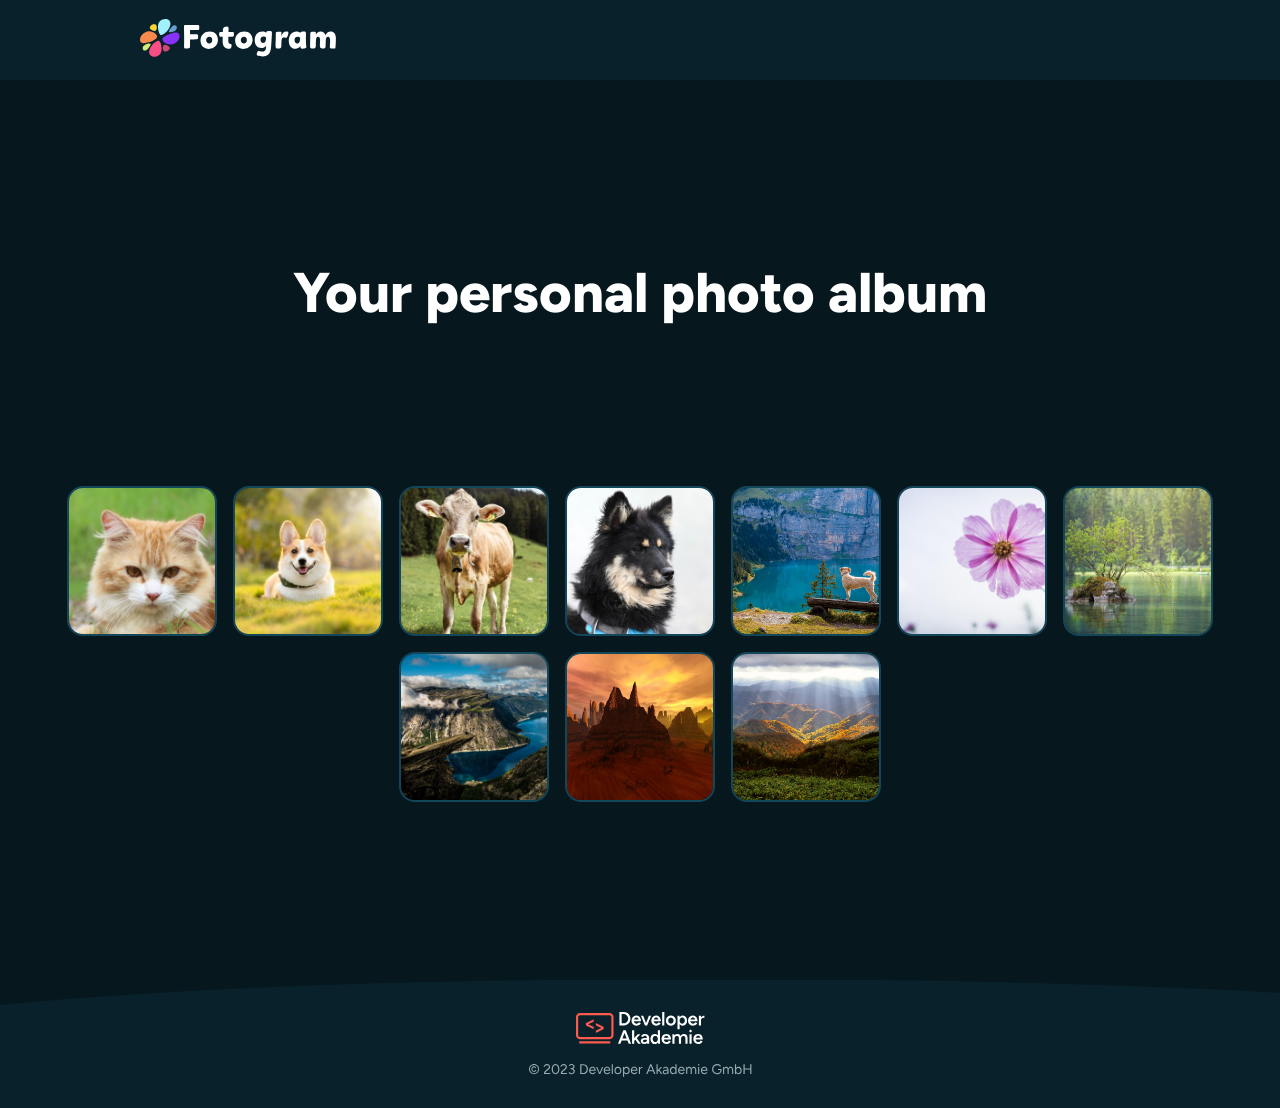
==== playground.html @ 72112ff0 "added: fotoalbum.js, playground.html, the script renders the images and the script renders the image" ====
<!doctype html>
<html lang="en">
    <head>
        <meta charset="UTF-8" />
        <meta name="viewport" content="width=device-width, initial-scale=1.0" />
        <title>Fotogram playground</title>
        <link rel="stylesheet" href="./css/style.css" />
        <link rel="stylesheet" href="./css/fonts.css" />
        <script defer src="./scripts/fotoalbum.js"></script>
    </head>

    <body onload="renderImages()">
        <!-- main header -->
        <header class="header-main">
            <section>
                <img class="header-main-icon" src="./assets/icon/icon.svg" alt="icon fotogram" />
                <img class="header-main-headline" src="./assets/icon/fotogram-header-title.svg" alt="" />
            </section>
        </header>
        <!-- main content -->
        <main>
            <article class="main-foto-container">
                <h1>Your personal photo album</h1>

                <section id="fotoContainer" class="main-foto-container-images"></section>
            </article>

            <dialog id="fotogramDialog">
                <h2>Der Titel meines Bildes. Hier: A small Island on a quiet lake</h2>
                <section id="fotogramDialogImg"></section>
                <footer>links 1/12 rechts</footer>
            </dialog>
        </main>
        <!-- main footer -->
        <footer class="footer-main">
            <section class="footer-main-copyright-container">
                <section>
                    <img src="./assets/icon/da-icon.svg" alt="Icon Developer Akademie" />
                    <img src="./assets/icon/da-text.svg" alt="Developer Akademie" />
                </section>
                <img src="./assets/icon/da-copyright-text.svg" alt="Develper Akademie Copyright" />
            </section>
        </footer>
    </body>
</html>
---- css/style.css ----
* {
    margin: 0;
    box-sizing: border-box;
    font-family: "Figtree";
}

body {
    background-color: #06171e;
    display: flex;
    flex-direction: column;
}

/* Styling for the header */

.header-main {
    background-color: #09212a;
    display: flex;
    justify-content: start;
    align-items: center;
    width: 100%;
    height: 80px;
    padding: 20px 140px;
}

.header-main-icon {
    width: 40px;
    height: auto;
}
.header-main-headline {
    height: 32px;
}

/* Styling for the main-part */

main {
    display: flex;
    color: white;
    min-height: 100dvh;
}

h1 {
    text-align: center;
    font-size: 56px;
}

.main-foto-container {
    display: flex;
    justify-content: center;
    flex-direction: column;
    gap: 160px;
    flex-wrap: wrap;
}
.main-foto-container-images {
    display: flex;
    justify-content: center;
    gap: 16px;
    flex-wrap: wrap;
}

.main-foto-container-images img {
    border: solid 2px #124658;
    border-radius: 16px;
    width: 150px;
    height: 150px;
    object-fit: cover;
}

/* Styling for the footer */

.footer-main {
    display: flex;
    justify-content: center;
    align-items: center;
    height: 128px;
    background-image: url(../assets/icon/footer-background.svg);
    background-repeat: no-repeat;
    background-size: cover;
    margin-top: auto;
}

.footer-main-copyright-container {
    display: flex;
    flex-direction: column;
    align-items: center;
    gap: 16px;
}

/* Media Queries */

@media screen and (min-width: 1440px) {
    main {
        padding: 0px max(120px, calc((50% - 720px)));
    }
    .header-main {
        padding: 0px max(120px, calc((50% - 720px)));
    }
}
---- css/fonts.css ----
/* figtree-regular - latin */
@font-face {
    font-display: swap; /* Check https://developer.mozilla.org/en-US/docs/Web/CSS/@font-face/font-display for other options. */
    font-family: "Figtree";
    font-style: normal;
    font-weight: 400;
    src: url("../assets/fonts/figtree-v9-latin-regular.woff2") format("woff2"); /* Chrome 36+, Opera 23+, Firefox 39+, Safari 12+, iOS 10+ */
}
/* figtree-800 - latin */
@font-face {
    font-display: swap; /* Check https://developer.mozilla.org/en-US/docs/Web/CSS/@font-face/font-display for other options. */
    font-family: "Figtree";
    font-style: normal;
    font-weight: 800;
    src: url("../assets/fonts/figtree-v9-latin-800.woff2") format("woff2"); /* Chrome 36+, Opera 23+, Firefox 39+, Safari 12+, iOS 10+ */
}
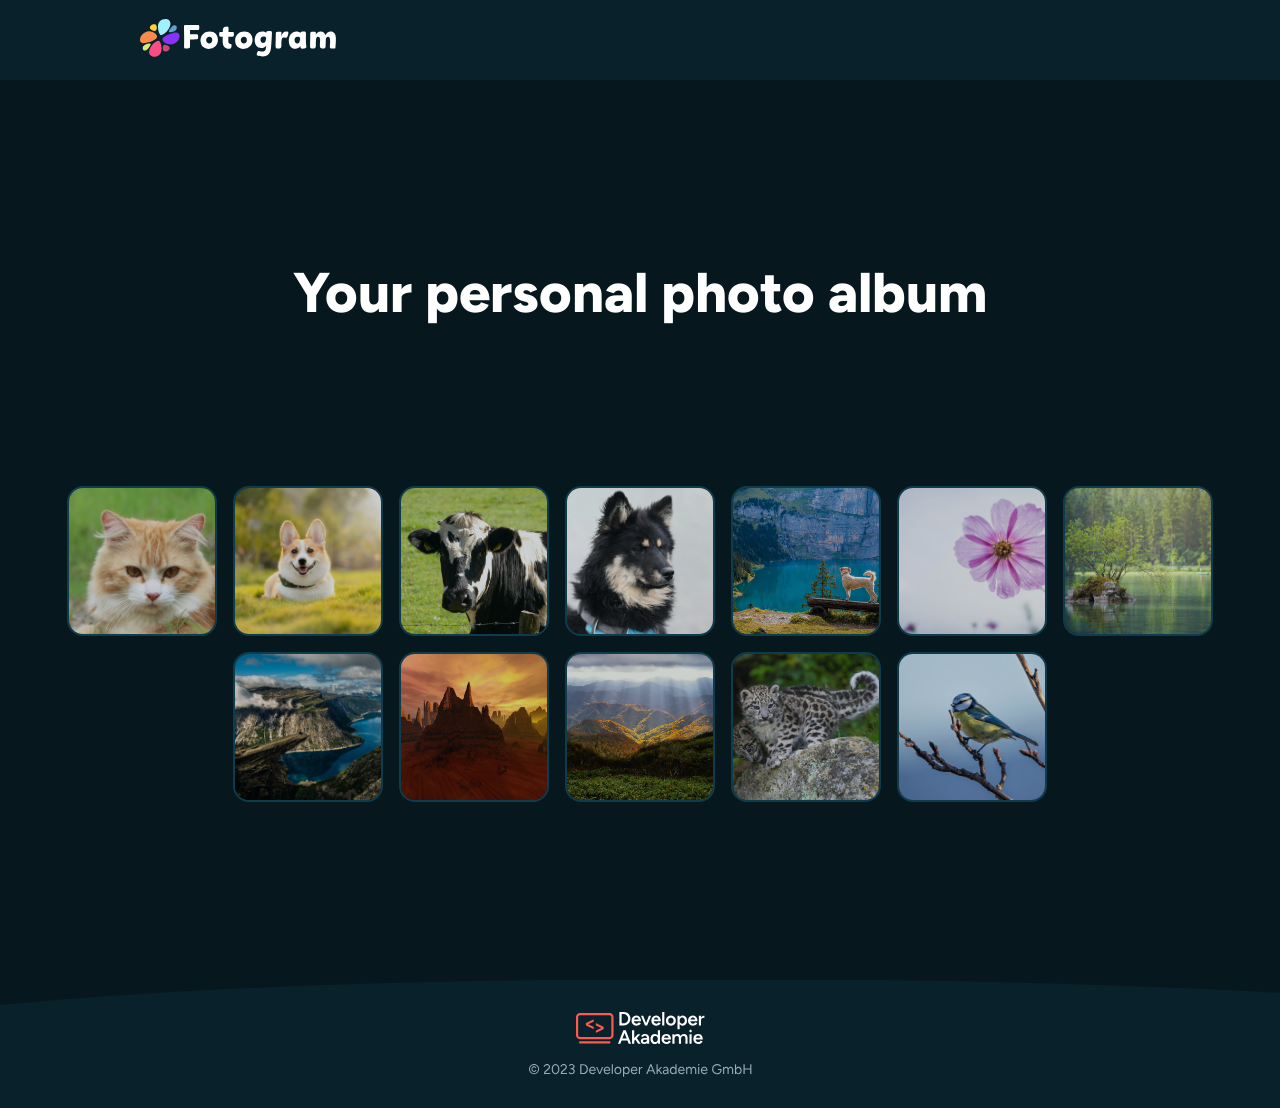
==== commit a750cc15: "added: dialog-design + title-function + hover effects" ====
--- a/playground.html
+++ b/playground.html
@@ -24,12 +24,6 @@
 
                 <section id="fotoContainer" class="main-foto-container-images"></section>
             </article>
-
-            <dialog id="fotogramDialog">
-                <h2>Der Titel meines Bildes. Hier: A small Island on a quiet lake</h2>
-                <section id="fotogramDialogImg"></section>
-                <footer>links 1/12 rechts</footer>
-            </dialog>
         </main>
         <!-- main footer -->
         <footer class="footer-main">
@@ -41,5 +35,23 @@
                 <img src="./assets/icon/da-copyright-text.svg" alt="Develper Akademie Copyright" />
             </section>
         </footer>
+        <dialog id="fotogramDialog">
+            <header>
+                <h2 id="fotogramTitle"></h2>
+                <a onclick="closeFotogram()" class="close-button" href="#">
+                    <img src="./assets/icon/close-icon.png" alt="" />
+                </a>
+            </header>
+            <section id="fotogramDialogImg"></section>
+            <footer>
+                <a href="">
+                    <img class="mirrored" src="./assets/icon/next-icon.png" alt="" />
+                </a>
+                <p id="fotogramDialogFooterP"></p>
+                <a href="">
+                    <img src="./assets/icon/next-icon.png" alt="" />
+                </a>
+            </footer>
+        </dialog>
     </body>
 </html>
--- a/css/style.css
+++ b/css/style.css
@@ -41,6 +41,7 @@
 h1 {
     text-align: center;
     font-size: 56px;
+    font-weight: 800;
 }
 
 .main-foto-container {
@@ -53,18 +54,85 @@
 .main-foto-container-images {
     display: flex;
     justify-content: center;
+    align-items: center;
     gap: 16px;
     flex-wrap: wrap;
 }
 
 .main-foto-container-images img {
+    opacity: 0.8;
     border: solid 2px #124658;
     border-radius: 16px;
     width: 150px;
     height: 150px;
     object-fit: cover;
 }
+.main-foto-container-images img:hover {
+    opacity: 1;
+    border: solid 2px #6bc1e1;
+    transition: all ease-out 100ms;
+    transform: scale(1.005);
+}
 
+.center {
+    display: flex;
+    justify-content: center;
+    align-items: center;
+}
+
+/* Styling fot the dialog */
+
+.dialog-inner-img {
+    width: 520px;
+    height: 340px;
+    object-fit: cover;
+}
+
+#fotogramDialog {
+    margin: auto;
+}
+
+#fotogramDialog:modal {
+    background-color: #09212a;
+    color: white;
+    border: none;
+    display: flex;
+    flex-direction: column;
+    justify-content: center;
+    align-items: left;
+    gap: 48px;
+    padding: 56px 64px;
+    font-size: 24px;
+    font-family: "Figtree";
+    font-weight: 700;
+    border-radius: 40px;
+}
+
+#fotogramDialog:modal header {
+    display: flex;
+    justify-content: space-between;
+    align-items: center;
+}
+
+#fotogramDialog:modal header a:hover {
+    background-image: url(../assets/icon/close-icon-hover.png);
+    background-repeat: no-repeat;
+}
+
+#fotogramDialog:modal header a:active {
+    background-image: url(../assets/icon/close-icon-while-pressing.png);
+    background-repeat: no-repeat;
+}
+
+#fotogramDialog:modal footer {
+    display: flex;
+    justify-content: center;
+    align-items: center;
+}
+
+.mirrored {
+    transform: scaleX(-1);
+}
 /* Styling for the footer */
 
 .footer-main {
--- a/css/fonts.css
+++ b/css/fonts.css
@@ -1,10 +1,18 @@
-/* figtree-regular - latin */
+/* figtree-500 - latin */
 @font-face {
     font-display: swap; /* Check https://developer.mozilla.org/en-US/docs/Web/CSS/@font-face/font-display for other options. */
     font-family: "Figtree";
     font-style: normal;
-    font-weight: 400;
-    src: url("../assets/fonts/figtree-v9-latin-regular.woff2") format("woff2"); /* Chrome 36+, Opera 23+, Firefox 39+, Safari 12+, iOS 10+ */
+    font-weight: 500;
+    src: url("../assets/fonts/figtree-v9-latin-500.woff2") format("woff2"); /* Chrome 36+, Opera 23+, Firefox 39+, Safari 12+, iOS 10+ */
+}
+/* figtree-700 - latin */
+@font-face {
+    font-display: swap; /* Check https://developer.mozilla.org/en-US/docs/Web/CSS/@font-face/font-display for other options. */
+    font-family: "Figtree";
+    font-style: normal;
+    font-weight: 700;
+    src: url("../assets/fonts/figtree-v9-latin-700.woff2") format("woff2"); /* Chrome 36+, Opera 23+, Firefox 39+, Safari 12+, iOS 10+ */
 }
 /* figtree-800 - latin */
 @font-face {
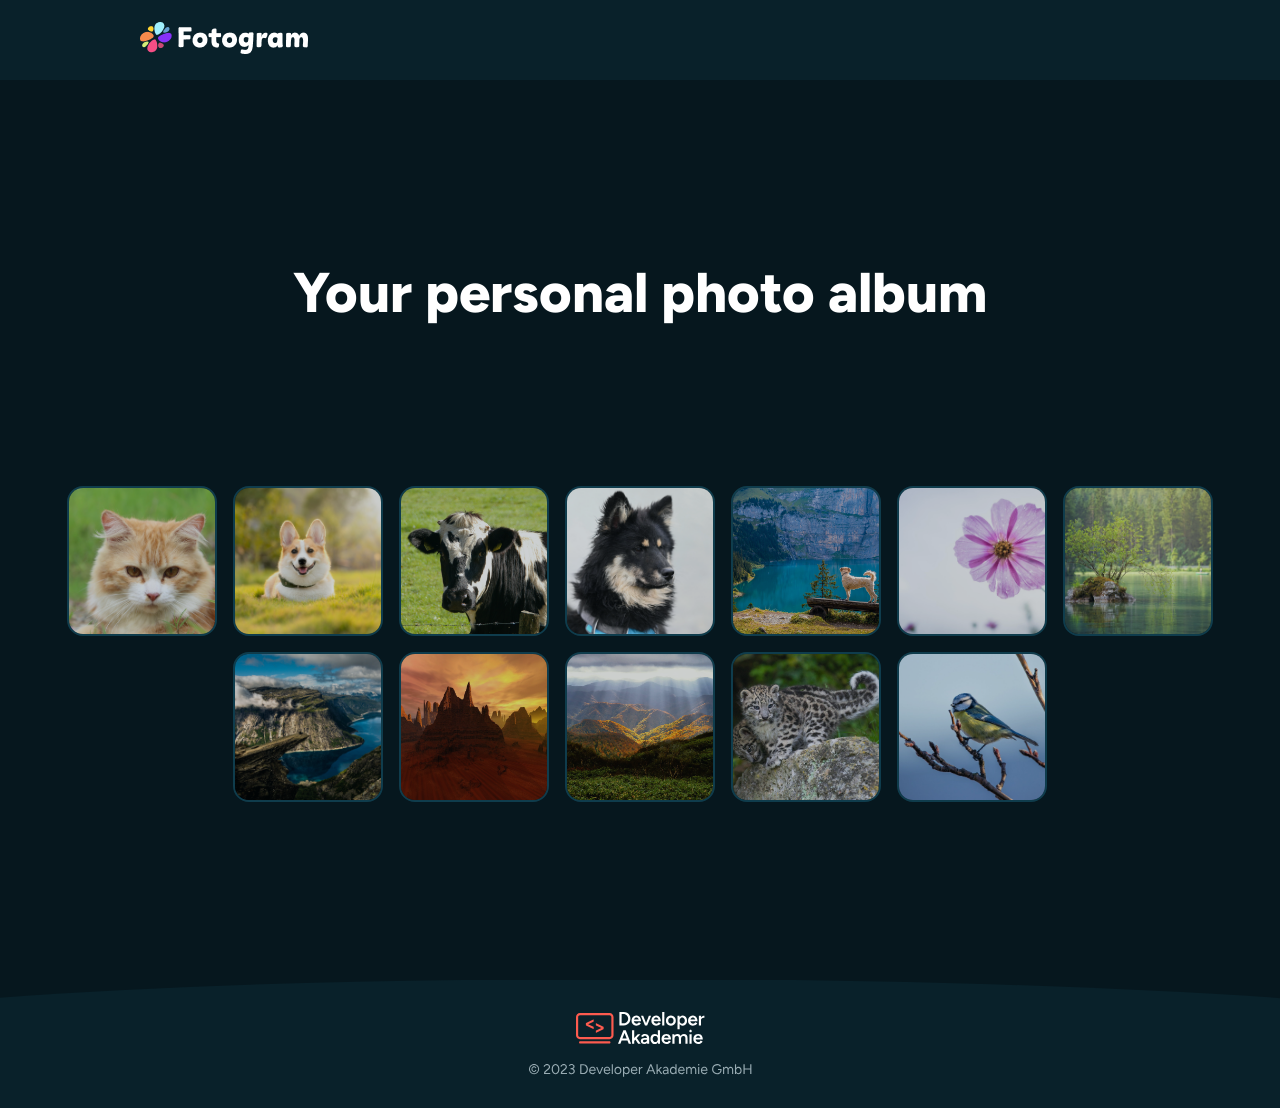
==== commit ddcad881: "added: responsive-design + closing function out of dialog" ====
--- a/playground.html
+++ b/playground.html
@@ -13,17 +13,14 @@
         <!-- main header -->
         <header class="header-main">
             <section>
-                <img class="header-main-icon" src="./assets/icon/icon.svg" alt="icon fotogram" />
-                <img class="header-main-headline" src="./assets/icon/fotogram-header-title.svg" alt="" />
+                <img class="header-main-icon" src="./assets/icon/fotogram-icon.png" alt="icon and title fotogram" />
             </section>
         </header>
         <!-- main content -->
-        <main>
-            <article class="main-foto-container">
-                <h1>Your personal photo album</h1>
+        <main class="main-foto-container">
+            <h1>Your personal photo album</h1>
 
-                <section id="fotoContainer" class="main-foto-container-images"></section>
-            </article>
+            <div id="fotoContainer" class="main-foto-container-images"></div>
         </main>
         <!-- main footer -->
         <footer class="footer-main">
@@ -35,23 +32,15 @@
                 <img src="./assets/icon/da-copyright-text.svg" alt="Develper Akademie Copyright" />
             </section>
         </footer>
-        <dialog id="fotogramDialog">
-            <header>
-                <h2 id="fotogramTitle"></h2>
-                <a onclick="closeFotogram()" class="close-button" href="#">
-                    <img src="./assets/icon/close-icon.png" alt="" />
-                </a>
-            </header>
-            <section id="fotogramDialogImg"></section>
-            <footer>
-                <a href="">
-                    <img class="mirrored" src="./assets/icon/next-icon.png" alt="" />
-                </a>
-                <p id="fotogramDialogFooterP"></p>
-                <a href="">
-                    <img src="./assets/icon/next-icon.png" alt="" />
-                </a>
-            </footer>
+        <dialog onclick="closeFotogram()" id="fotogramDialog">
+            <div id="fotogramDialogContent" onclick="bubblingProtection(event)">
+                <header>
+                    <h2 class="dialog-title-mobile" id="fotogramTitle"></h2>
+                    <img onclick="closeFotogram()" class="close-button" src="./assets/icon/close-icon.png" alt="" />
+                </header>
+                <section id="fotogramDialogImg"></section>
+                <footer id="fotogramDialogFooter"></footer>
+            </div>
         </dialog>
     </body>
 </html>
--- a/css/style.css
+++ b/css/style.css
@@ -8,6 +8,7 @@
     background-color: #06171e;
     display: flex;
     flex-direction: column;
+    color: white;
 }
 
 /* Styling for the header */
@@ -23,25 +24,17 @@
 }
 
 .header-main-icon {
-    width: 40px;
-    height: auto;
-}
-.header-main-headline {
     height: 32px;
+    object-fit: cover;
 }
 
 /* Styling for the main-part */
-
-main {
-    display: flex;
-    color: white;
-    min-height: 100dvh;
-}
 
 h1 {
     text-align: center;
     font-size: 56px;
     font-weight: 800;
+    padding-top: 56px;
 }
 
 .main-foto-container {
@@ -50,6 +43,7 @@
     flex-direction: column;
     gap: 160px;
     flex-wrap: wrap;
+    min-height: 100dvh;
 }
 .main-foto-container-images {
     display: flex;
@@ -57,6 +51,7 @@
     align-items: center;
     gap: 16px;
     flex-wrap: wrap;
+    padding-bottom: 56px;
 }
 
 .main-foto-container-images img {
@@ -72,6 +67,7 @@
     border: solid 2px #6bc1e1;
     transition: all ease-out 100ms;
     transform: scale(1.005);
+    cursor: pointer;
 }
 
 .center {
@@ -83,29 +79,40 @@
 /* Styling fot the dialog */
 
 .dialog-inner-img {
-    width: 520px;
-    height: 340px;
+    max-width: 560px;
+    min-width: 285px;
+    height: 370px;
     object-fit: cover;
 }
 
 #fotogramDialog {
     margin: auto;
+    z-index: 2;
+}
+#fotogramDialog::backdrop {
+    z-index: 1;
 }
 
 #fotogramDialog:modal {
     background-color: #09212a;
     color: white;
     border: none;
-    display: flex;
-    flex-direction: column;
-    justify-content: center;
-    align-items: left;
-    gap: 48px;
-    padding: 56px 64px;
     font-size: 24px;
     font-family: "Figtree";
     font-weight: 700;
     border-radius: 40px;
+    padding: 0;
+}
+#fotogramDialogContent {
+    width: 100%;
+    height: 100%;
+    border-radius: 40px;
+    padding: 56px 64px;
+    display: flex;
+    flex-direction: column;
+    justify-content: center;
+    align-items: left;
+    gap: 48px;
 }
 
 #fotogramDialog:modal header {
@@ -113,13 +120,19 @@
     justify-content: space-between;
     align-items: center;
 }
-
-#fotogramDialog:modal header a:hover {
+#fotogramDialog:modal header img {
+    width: 24px;
+    height: 24px;
+}
+
+#fotogramDialog:modal header img:hover {
     background-image: url(../assets/icon/close-icon-hover.png);
     background-repeat: no-repeat;
-}
-
-#fotogramDialog:modal header a:active {
+    background-size: 24px;
+    cursor: pointer;
+}
+
+#fotogramDialog:modal header img:active {
     background-image: url(../assets/icon/close-icon-while-pressing.png);
     background-repeat: no-repeat;
 }
@@ -128,21 +141,44 @@
     display: flex;
     justify-content: center;
     align-items: center;
+    gap: 40px;
+}
+
+#fotogramTitle {
+    font-size: 24px;
+}
+
+#fotogramDialogFooter {
+    font-size: 16px;
+}
+
+.dialog-footer-button {
+    width: 60px;
+    height: 60px;
+}
+
+.dialog-footer-button:hover {
+    background-image: url(../assets/icon/next-icon-hover.png);
+    cursor: pointer;
 }
 
 .mirrored {
     transform: scaleX(-1);
 }
+
 /* Styling for the footer */
 
 .footer-main {
     display: flex;
     justify-content: center;
     align-items: center;
+
+    width: 100%;
     height: 128px;
     background-image: url(../assets/icon/footer-background.svg);
     background-repeat: no-repeat;
     background-size: cover;
+    background-position: center top;
     margin-top: auto;
 }
 
@@ -163,3 +199,47 @@
         padding: 0px max(120px, calc((50% - 720px)));
     }
 }
+
+@media screen and (max-width: 1279px) {
+    .footer-main {
+        background-image: url(../assets/icon/footer-background-mobile.svg);
+    }
+}
+
+@media screen and (max-width: 768px) {
+    #fotogramDialogContent {
+        max-width: 400px;
+        padding: 32px 16px;
+        gap: 24px;
+    }
+
+    #fotogramDialog:modal header {
+        display: flex;
+        justify-content: space-between;
+        align-items: flex-end;
+        flex-direction: column-reverse;
+        gap: 8px;
+    }
+
+    .dialog-title-mobile {
+        align-self: start;
+    }
+
+    .dialog-inner-img {
+        width: 100%;
+    }
+}
+
+@media screen and (max-width: 480px) {
+    .header-main {
+        justify-content: center;
+    }
+
+    #fotogramDialogFooter {
+        white-space: nowrap;
+    }
+    #fotogramDialogContent {
+        padding: 32px 16px;
+        gap: 24px;
+    }
+}
